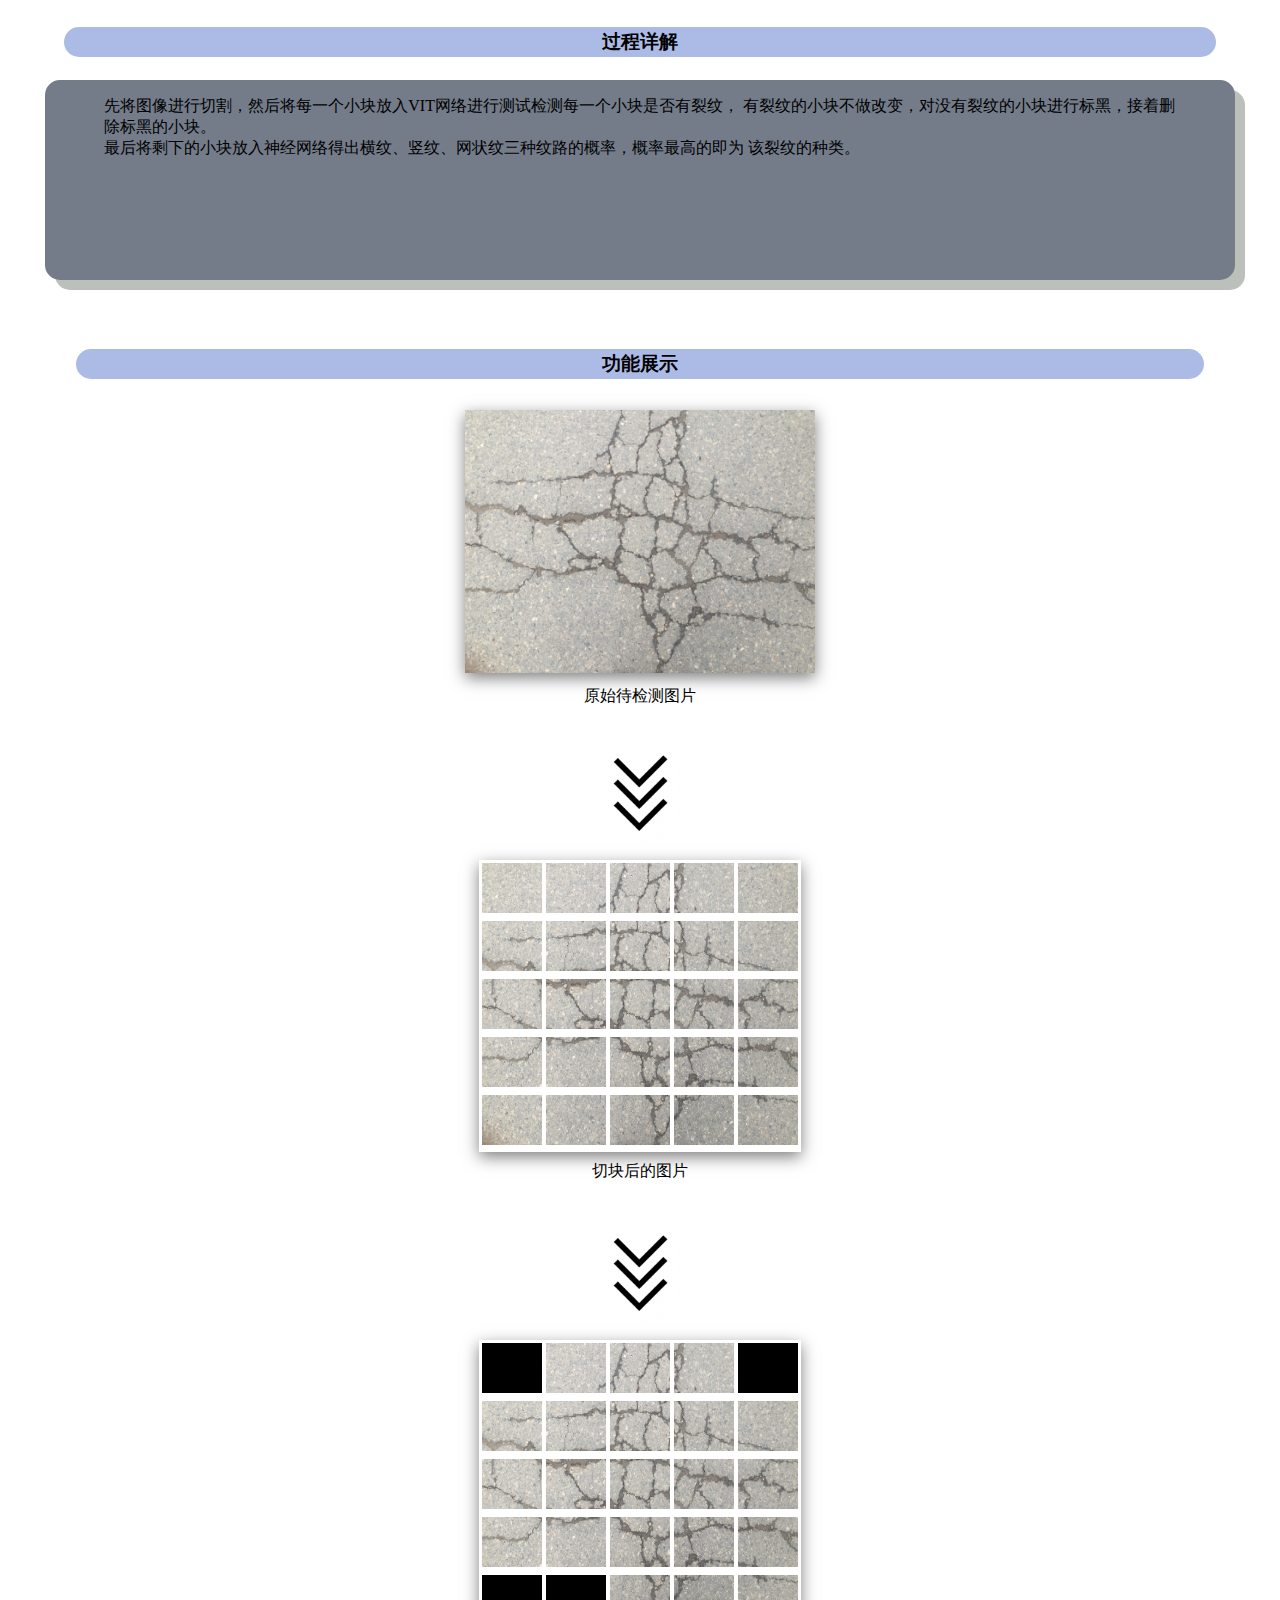
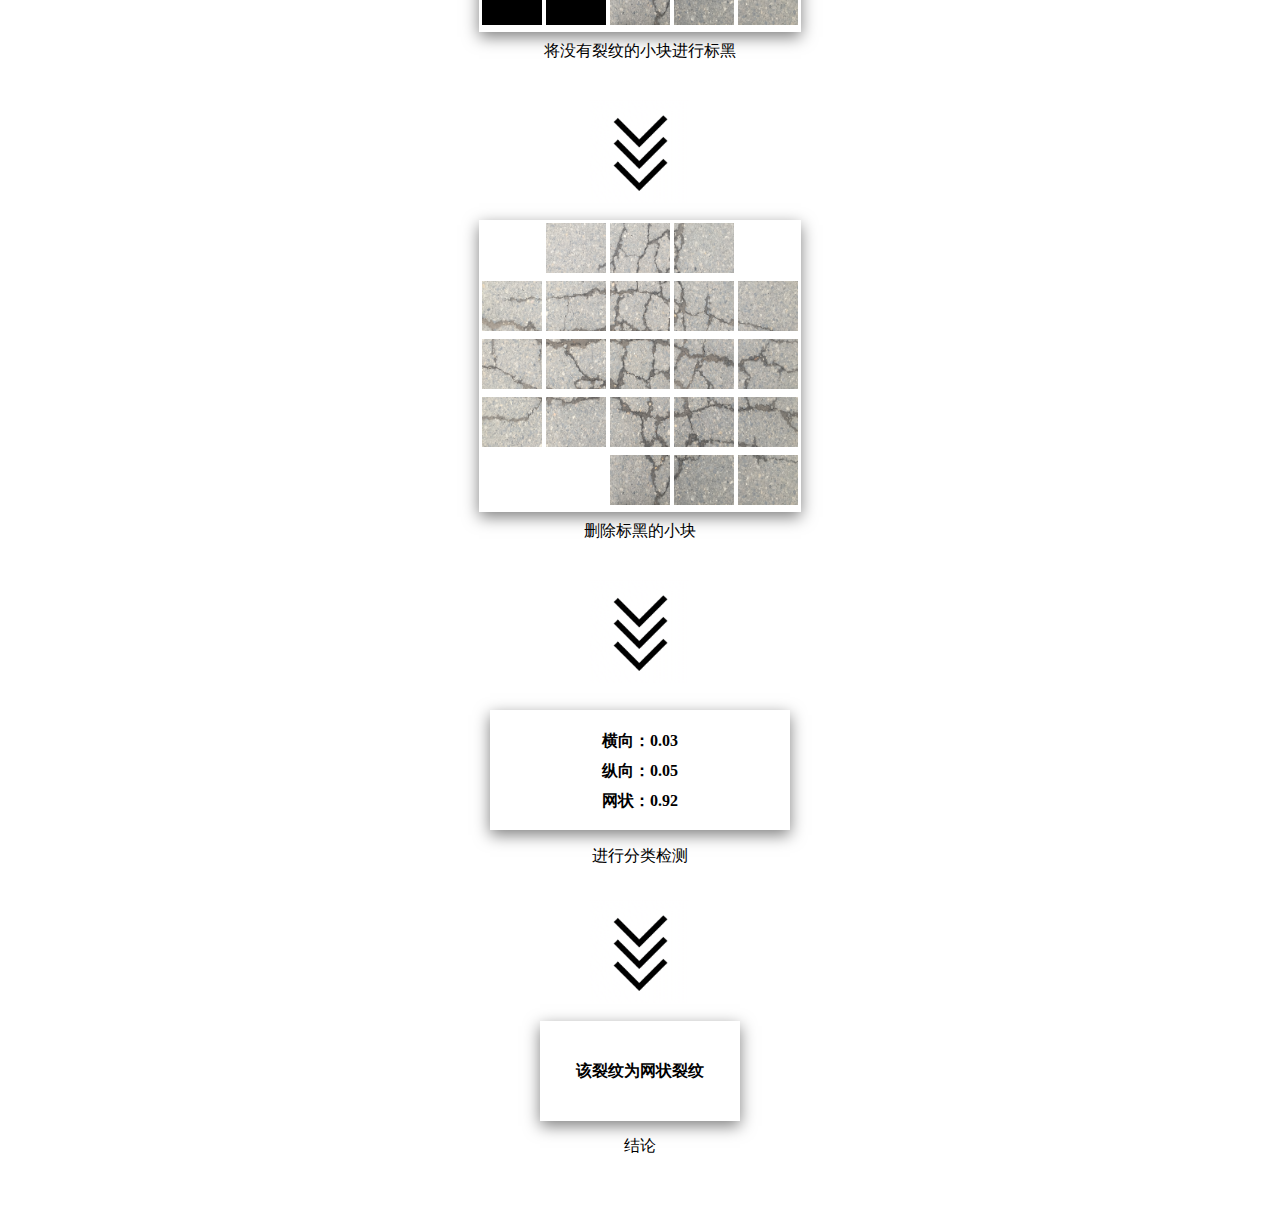
==== function_display.html @ 2bae9707 "Add files via upload" ====
<!DOCTYPE html>
<html lang="en">

<head>
    <meta charset="UTF-8">
    <meta name="viewport" content="width=device-width, initial-scale=1.0">
    <title>Document</title>
    <link rel="stylesheet" href="./function_display.css">
</head>

<body>
    <div class="all">
        <!-- 文字部分 -->
        <h3 class="text_section_h3">过程详解</h3>
        <!-- 内容 -->
        <div class="text_section">
            <p class="text_section_p">
                先将图像进行切割，然后将每一个小块放入VIT网络进行测试检测每一个小块是否有裂纹，
                有裂纹的小块不做改变，对没有裂纹的小块进行标黑，接着删除标黑的小块。<br>
                最后将剩下的小块放入神经网络得出横纹、竖纹、网状纹三种纹路的概率，概率最高的即为
                该裂纹的种类。
            </p>
        </div>
        <!-- 图片展示 -->
        <div class="images_display_box">
            <h3 class="text_section_h3">功能展示</h3>
            <div class="container">
                <!-- 图片1 -->
                <div class="images1_box">
                    <img src="./images/Original_image_of_network_cracks.JPG" alt="" class="images1">
                    <p class="images1_p">原始待检测图片</p>
                </div>
                <!-- 箭头1 -->
                <div class="arrow1_box">
                    <img src="./images/arrow.png" alt="" class="arrow1">
                </div>
                <!-- 切块1 -->
                <div class="cut_images_container">
                    <table class="cut_images_box">
                        <tr>
                            <td>
                                <img src="images\1_01.gif" alt="" class="cutting_images">
                                <img src="images\1_02.gif" alt="" class="cutting_images">
                                <img src="images\1_03.gif" alt="" class="cutting_images">
                                <img src="images\1_04.gif" alt="" class="cutting_images">
                                <img src="images\1_05.gif" alt="" class="cutting_images">
                            </td>
                        </tr>
                        <tr>
                            <td>
                                <img src="images\1_06.gif" alt="" class="cutting_images">
                                <img src="images\1_07.gif" alt="" class="cutting_images">
                                <img src="images\1_08.gif" alt="" class="cutting_images">
                                <img src="images\1_09.gif" alt="" class="cutting_images">
                                <img src="images\1_10.gif" alt="" class="cutting_images">
                            </td>
                        </tr>
                        <tr>
                            <td>
                                <img src="images\1_11.gif" alt="" class="cutting_images">
                                <img src="images\1_12.gif" alt="" class="cutting_images">
                                <img src="images\1_13.gif" alt="" class="cutting_images">
                                <img src="images\1_14.gif" alt="" class="cutting_images">
                                <img src="images\1_15.gif" alt="" class="cutting_images">
                            </td>
                        </tr>
                        <tr>
                            <td>
                                <img src="images\1_16.gif" alt="" class="cutting_images">
                                <img src="images\1_17.gif" alt="" class="cutting_images">
                                <img src="images\1_18.gif" alt="" class="cutting_images">
                                <img src="images\1_19.gif" alt="" class="cutting_images">
                                <img src="images\1_20.gif" alt="" class="cutting_images">
                            </td>
                        </tr>
                        <tr>
                            <td>
                                <img src="images\1_21.gif" alt="" class="cutting_images">
                                <img src="images\1_22.gif" alt="" class="cutting_images">
                                <img src="images\1_23.gif" alt="" class="cutting_images">
                                <img src="images\1_24.gif" alt="" class="cutting_images">
                                <img src="images\1_25.gif" alt="" class="cutting_images">
                            </td>
                        </tr>
                    </table>
                    <p class="cut_images_p">切块后的图片</p>
                    <!-- 箭头2 -->
                    <div class="arrow2_box">
                        <img src="./images/arrow.png" alt="" class="arrow1">
                    </div>
                </div>
                <!-- 标黑后 -->
                <div class="black_images_container">
                    <table class="cut_images_box">
                        <tr>
                            <td>
                                <img src="images\pictureblack_01.gif" alt="" class="cutting_images">
                                <img src="images\1_02.gif" alt="" class="cutting_images">
                                <img src="images\1_03.gif" alt="" class="cutting_images">
                                <img src="images\1_04.gif" alt="" class="cutting_images">
                                <img src="images\pictureblack_01.gif" alt="" class="cutting_images">
                            </td>
                        </tr>
                        <tr>
                            <td>
                                <img src="images\1_06.gif" alt="" class="cutting_images">
                                <img src="images\1_07.gif" alt="" class="cutting_images">
                                <img src="images\1_08.gif" alt="" class="cutting_images">
                                <img src="images\1_09.gif" alt="" class="cutting_images">
                                <img src="images\1_10.gif" alt="" class="cutting_images">
                            </td>
                        </tr>
                        <tr>
                            <td>
                                <img src="images\1_11.gif" alt="" class="cutting_images">
                                <img src="images\1_12.gif" alt="" class="cutting_images">
                                <img src="images\1_13.gif" alt="" class="cutting_images">
                                <img src="images\1_14.gif" alt="" class="cutting_images">
                                <img src="images\1_15.gif" alt="" class="cutting_images">
                            </td>
                        </tr>
                        <tr>
                            <td>
                                <img src="images\1_16.gif" alt="" class="cutting_images">
                                <img src="images\1_17.gif" alt="" class="cutting_images">
                                <img src="images\1_18.gif" alt="" class="cutting_images">
                                <img src="images\1_19.gif" alt="" class="cutting_images">
                                <img src="images\1_20.gif" alt="" class="cutting_images">
                            </td>
                        </tr>
                        <tr>
                            <td>
                                <img src="images\pictureblack_01.gif" alt="" class="cutting_images">
                                <img src="images\pictureblack_01.gif" alt="" class="cutting_images">
                                <img src="images\1_23.gif" alt="" class="cutting_images">
                                <img src="images\1_24.gif" alt="" class="cutting_images">
                                <img src="images\1_25.gif" alt="" class="cutting_images">
                            </td>
                        </tr>
                    </table>
                    <p class="cut_images_p">将没有裂纹的小块进行标黑</p>
                    <!-- 箭头3 -->
                    <div class="arrow2_box">
                        <img src="./images/arrow.png" alt="" class="arrow1">
                    </div>
                </div>
                <!-- 删除标黑的小块 -->
                <div class="delete_black_images_container">
                    <table class="cut_images_box">
                        <tr>
                            <td>
                                <img src="images\picturewhite1_08.gif" alt="" class="cutting_images">
                                <img src="images\1_02.gif" alt="" class="cutting_images">
                                <img src="images\1_03.gif" alt="" class="cutting_images">
                                <img src="images\1_04.gif" alt="" class="cutting_images">
                                <img src="images\picturewhite1_08.gif" alt="" class="cutting_images">
                            </td>
                        </tr>
                        <tr>
                            <td>
                                <img src="images\1_06.gif" alt="" class="cutting_images">
                                <img src="images\1_07.gif" alt="" class="cutting_images">
                                <img src="images\1_08.gif" alt="" class="cutting_images">
                                <img src="images\1_09.gif" alt="" class="cutting_images">
                                <img src="images\1_10.gif" alt="" class="cutting_images">
                            </td>
                        </tr>
                        <tr>
                            <td>
                                <img src="images\1_11.gif" alt="" class="cutting_images">
                                <img src="images\1_12.gif" alt="" class="cutting_images">
                                <img src="images\1_13.gif" alt="" class="cutting_images">
                                <img src="images\1_14.gif" alt="" class="cutting_images">
                                <img src="images\1_15.gif" alt="" class="cutting_images">
                            </td>
                        </tr>
                        <tr>
                            <td>
                                <img src="images\1_16.gif" alt="" class="cutting_images">
                                <img src="images\1_17.gif" alt="" class="cutting_images">
                                <img src="images\1_18.gif" alt="" class="cutting_images">
                                <img src="images\1_19.gif" alt="" class="cutting_images">
                                <img src="images\1_20.gif" alt="" class="cutting_images">
                            </td>
                        </tr>
                        <tr>
                            <td>
                                <img src="images\picturewhite1_08.gif" alt="" class="cutting_images">
                                <img src="images\picturewhite1_08.gif" alt="" class="cutting_images">
                                <img src="images\1_23.gif" alt="" class="cutting_images">
                                <img src="images\1_24.gif" alt="" class="cutting_images">
                                <img src="images\1_25.gif" alt="" class="cutting_images">
                            </td>
                        </tr>
                    </table>
                    <p class="cut_images_p">删除标黑的小块</p>
                    <!-- 箭头3 -->
                    <div class="arrow2_box">
                        <img src="./images/arrow.png" alt="" class="arrow1">
                    </div>
                </div>
                <!-- 3个概率 -->
                <div class="probability_container">
                    <div class="probability_content">
                        <h4 class="probability_h4_1">横向：0.03</h4>
                        <h4 class="probability_h4_2">纵向：0.05</h4>
                        <h4 class="probability_h4_3">网状：0.92</h4>
                    </div>
                    <p class="probability_p">进行分类检测</p>
                    <!-- 箭头4 -->
                    <div class="arrow4_box">
                        <img src="./images/arrow.png" alt="" class="arrow1">
                    </div>
                </div>
                <!-- 结论 -->
                <div class="conclusion_box">
                    <div>
                        <h4 class="conclusion_h4">该裂纹为网状裂纹</h4>
                    </div>
                    <p class="conclusion_p">结论</p>
                </div>


            </div>

        </div>

    </div>



    </div>
</body>

</html>
---- function_display.css ----
.all {
    display: flex;
    justify-content: center;
    height: 2000px;

}

.text_section_h3 {
    position: absolute;
    height: 30px;
    width: 90%;
    background-color: rgb(172, 187, 230);
    display: flex;
    justify-content: center;
    align-items: center;
    border-radius: 15px;
}

.text_section_p {
    position: absolute;
    display: flex;
    justify-content: center;
    width: 90%;
}

.text_section {
    position: absolute;
    top: 80px;
    width: 93%;
    height: 200px;
    border-radius: 15px;
    display: flex;
    justify-content: center;
    box-shadow: 10px 10px rgb(187, 192, 187);
    background-color: rgb(116, 124, 138);
}

.images_display_box {
    top: 330px;
    width: 98%;
    position: absolute;
    display: flex;
    justify-content: center;
    background-color: antiquewhite;
}

.container {
    position: absolute;
    top: 80px;
    width: 96%;
    height: 1000px;
    display: flex;
    justify-content: center;
}

.images1_box {
    position: absolute;
    width: 96%;
    display: flex;
    justify-content: center;
}

.images1 {
    position: absolute;
    width: 350px;
    display: flex;
    justify-content: center;
    box-shadow: 0 5px 15px rgba(0, 0, 0, .5);
}

.images1_p {
    position: absolute;
    display: flex;
    justify-content: center;
    top: 260px;
}

.arrow1_box {
    top: 330px;
    position: absolute;
    width: 96%;
    display: flex;
    justify-content: center;
    height: 100px;
}

.arrow1 {
    position: absolute;
    display: flex;
    justify-content: center;
    width: 100px;

}

.cut_images_container {
    top: 450px;
    position: absolute;
    display: flex;
    justify-content: center;
    height: 400px;
    width: 96%;
}

.cut_images_box {

    position: absolute;
    display: flex;
    justify-content: center;
    box-shadow: 0 5px 15px rgba(0, 0, 0, .5);

}

.cutting_images {
    width: 60px;
    height: 50px;
}

.cut_images_p {
    position: absolute;
    display: flex;
    justify-content: center;
    top: 285px;
}

.arrow2_box {
    top: 360px;
    position: absolute;
    width: 96%;
    display: flex;
    justify-content: center;
    height: 100px;

}

.black_images_container {
    top: 930px;
    position: absolute;
    display: flex;
    justify-content: center;
    height: 400px;
    width: 96%;
}

.delete_black_images_container {
    top: 1410px;
    position: absolute;
    display: flex;
    justify-content: center;
    height: 400px;
    width: 96%;
}

.probability_container {
    position: absolute;
    display: flex;
    justify-content: center;
    top: 1900px;
}

.probability_content {

    display: flex;
    justify-content: center;
    /* background-color: rgb(210, 242, 242); */
    width: 300px;
    height: 120px;
    box-shadow: 0 5px 15px rgba(0, 0, 0, .5);

}

.probability_h4_1 {
    position: absolute;
    display: flex;
    justify-content: center;
    width: 200px;
}

.probability_h4_2 {
    top: 30px;
    position: absolute;
    display: flex;
    justify-content: center;
    width: 200px;
}

.probability_h4_3 {
    top: 60px;
    position: absolute;
    display: flex;
    justify-content: center;
    width: 200px;
}

.probability_p {
    position: absolute;
    display: flex;
    justify-content: center;
    top: 120px;
}

.arrow4_box {
    position: absolute;
    display: flex;
    justify-content: center;
    top: 190px;
    height: 100px;
}

.conclusion_box {
    position: absolute;
    display: flex;
    justify-content: center;
    top: 2190px;
    width: 95%;
    height: 230px;
}

.conclusion_h4 {
    display: flex;
    justify-content: center;
    /* background-color: aqua; */
    width: 200px;
    height: 100px;
    align-items: center;
    box-shadow: 0 5px 15px rgba(0, 0, 0, .5);
}

.conclusion_p {
    position: absolute;
    display: flex;
    justify-content: center;
    top: 120px;
}
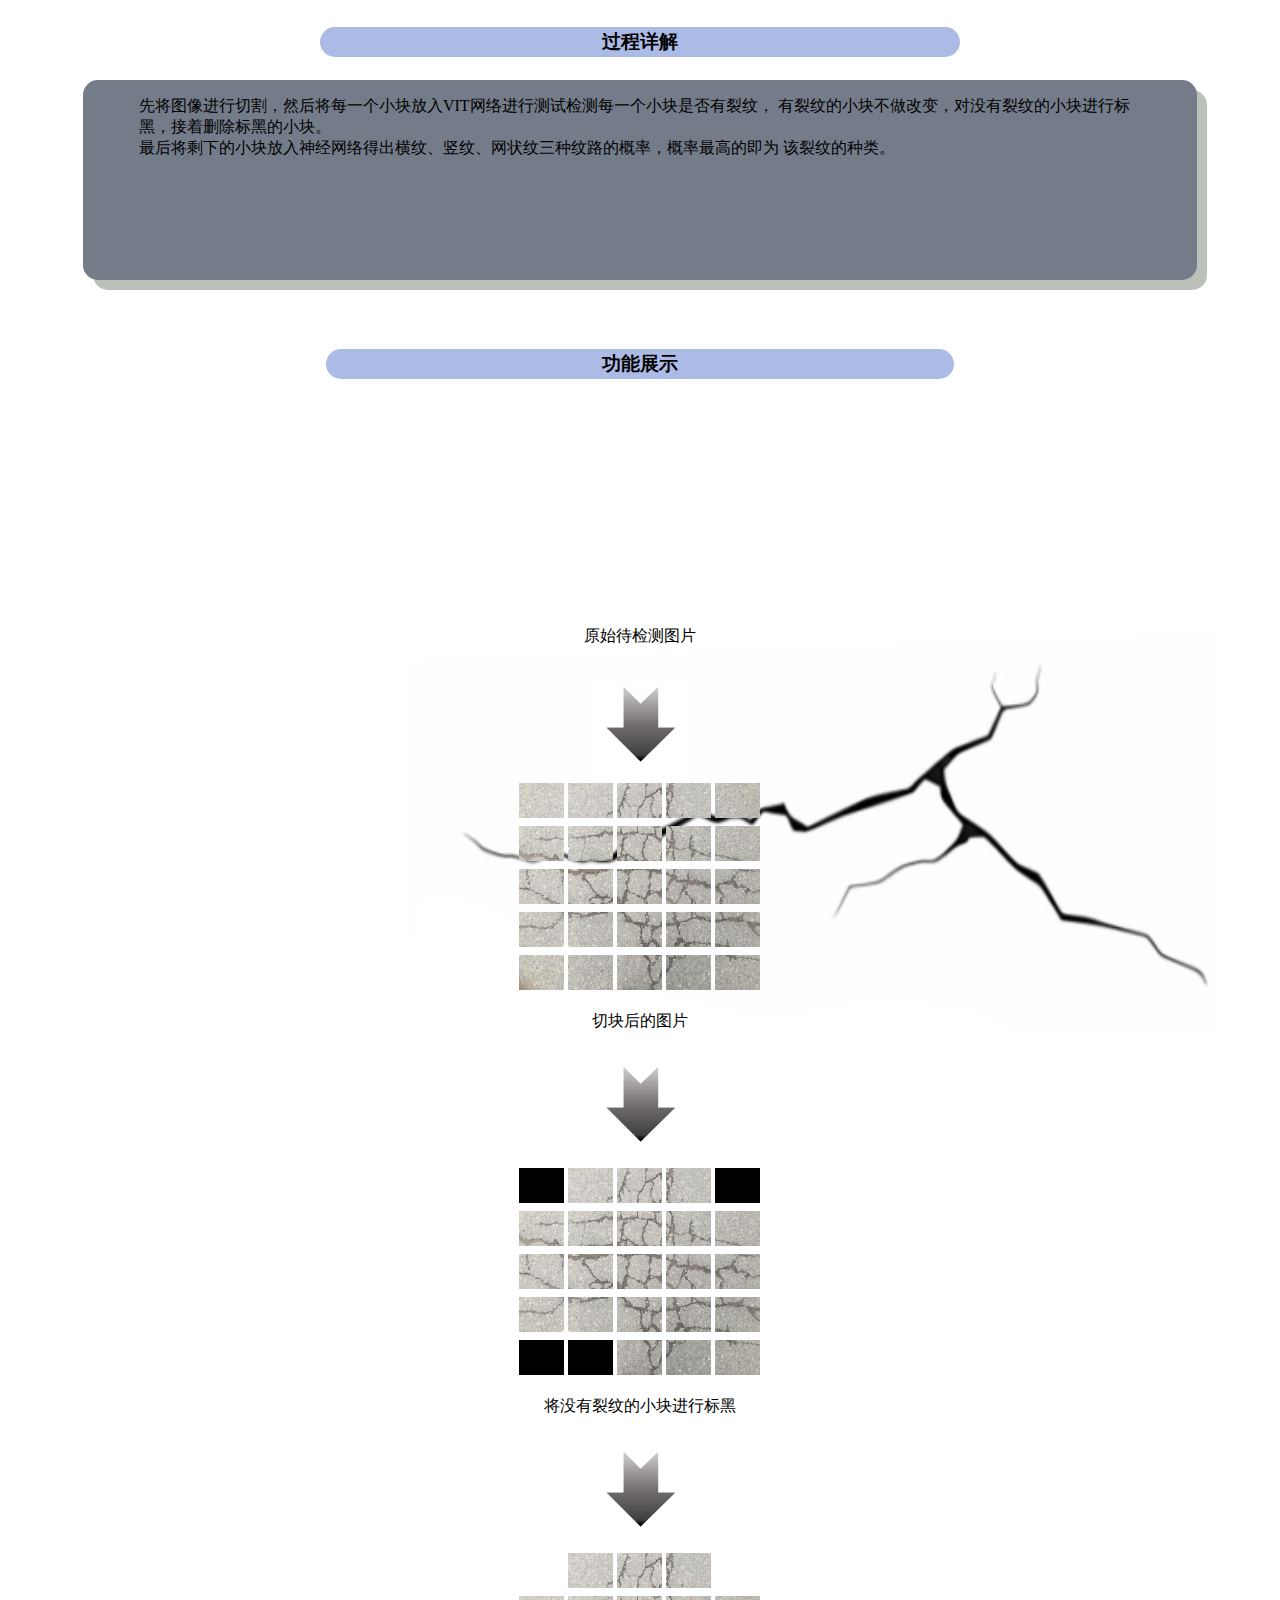
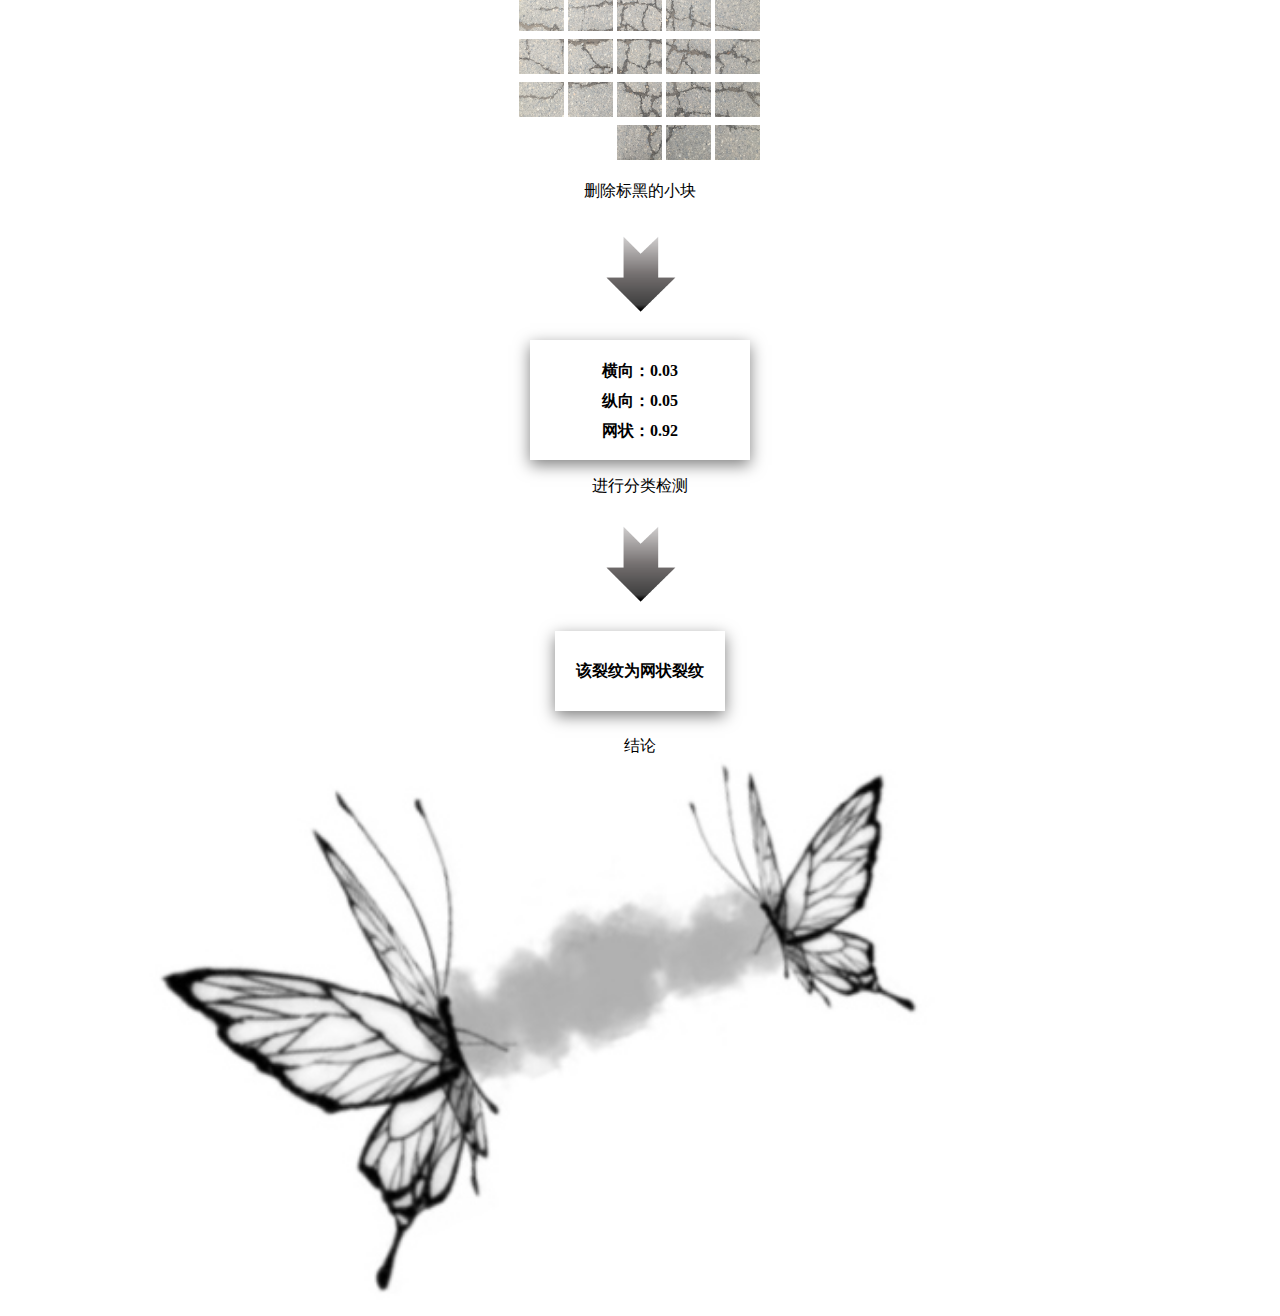
==== commit ff3e097b: "Add files via upload" ====
--- a/function_display.html
+++ b/function_display.html
@@ -27,12 +27,15 @@
             <div class="container">
                 <!-- 图片1 -->
                 <div class="images1_box">
+                    <img src="./images/liewen1.jpg" alt="" class="liewen1_size">
                     <img src="./images/Original_image_of_network_cracks.JPG" alt="" class="images1">
                     <p class="images1_p">原始待检测图片</p>
+
                 </div>
                 <!-- 箭头1 -->
                 <div class="arrow1_box">
-                    <img src="./images/arrow.png" alt="" class="arrow1">
+
+                    <img src="./images/arrow2.png" alt="" class="arrow1">
                 </div>
                 <!-- 切块1 -->
                 <div class="cut_images_container">
@@ -86,7 +89,7 @@
                     <p class="cut_images_p">切块后的图片</p>
                     <!-- 箭头2 -->
                     <div class="arrow2_box">
-                        <img src="./images/arrow.png" alt="" class="arrow1">
+                        <img src="./images/arrow2.png" alt="" class="arrow1">
                     </div>
                 </div>
                 <!-- 标黑后 -->
@@ -141,7 +144,7 @@
                     <p class="cut_images_p">将没有裂纹的小块进行标黑</p>
                     <!-- 箭头3 -->
                     <div class="arrow2_box">
-                        <img src="./images/arrow.png" alt="" class="arrow1">
+                        <img src="./images/arrow2.png" alt="" class="arrow1">
                     </div>
                 </div>
                 <!-- 删除标黑的小块 -->
@@ -196,7 +199,7 @@
                     <p class="cut_images_p">删除标黑的小块</p>
                     <!-- 箭头3 -->
                     <div class="arrow2_box">
-                        <img src="./images/arrow.png" alt="" class="arrow1">
+                        <img src="./images/arrow2.png" alt="" class="arrow1">
                     </div>
                 </div>
                 <!-- 3个概率 -->
@@ -209,7 +212,7 @@
                     <p class="probability_p">进行分类检测</p>
                     <!-- 箭头4 -->
                     <div class="arrow4_box">
-                        <img src="./images/arrow.png" alt="" class="arrow1">
+                        <img src="./images/arrow2.png" alt="" class="arrow1">
                     </div>
                 </div>
                 <!-- 结论 -->
@@ -217,6 +220,8 @@
                     <div>
                         <h4 class="conclusion_h4">该裂纹为网状裂纹</h4>
                     </div>
+
+                    <img src="./images/hudie.jpg" alt="" class="hudie_size">
                     <p class="conclusion_p">结论</p>
                 </div>
 
--- a/function_display.css
+++ b/function_display.css
@@ -8,7 +8,7 @@
 .text_section_h3 {
     position: absolute;
     height: 30px;
-    width: 90%;
+    width: 50%;
     background-color: rgb(172, 187, 230);
     display: flex;
     justify-content: center;
@@ -26,7 +26,7 @@
 .text_section {
     position: absolute;
     top: 80px;
-    width: 93%;
+    width: 87%;
     height: 200px;
     border-radius: 15px;
     display: flex;
@@ -62,7 +62,7 @@
 
 .images1 {
     position: absolute;
-    width: 350px;
+    width: 250px;
     display: flex;
     justify-content: center;
     box-shadow: 0 5px 15px rgba(0, 0, 0, .5);
@@ -72,11 +72,11 @@
     position: absolute;
     display: flex;
     justify-content: center;
-    top: 260px;
+    top: 200px;
 }
 
 .arrow1_box {
-    top: 330px;
+    top: 270px;
     position: absolute;
     width: 96%;
     display: flex;
@@ -93,7 +93,7 @@
 }
 
 .cut_images_container {
-    top: 450px;
+    top: 370px;
     position: absolute;
     display: flex;
     justify-content: center;
@@ -106,24 +106,24 @@
     position: absolute;
     display: flex;
     justify-content: center;
-    box-shadow: 0 5px 15px rgba(0, 0, 0, .5);
+    /* box-shadow: 0 5px 15px rgba(0, 0, 0, .5); */
 
 }
 
 .cutting_images {
-    width: 60px;
-    height: 50px;
+    width: 45px;
+    height: 35px;
 }
 
 .cut_images_p {
     position: absolute;
     display: flex;
     justify-content: center;
-    top: 285px;
+    top: 215px;
 }
 
 .arrow2_box {
-    top: 360px;
+    top: 280px;
     position: absolute;
     width: 96%;
     display: flex;
@@ -133,7 +133,7 @@
 }
 
 .black_images_container {
-    top: 930px;
+    top: 755px;
     position: absolute;
     display: flex;
     justify-content: center;
@@ -142,7 +142,7 @@
 }
 
 .delete_black_images_container {
-    top: 1410px;
+    top: 1140px;
     position: absolute;
     display: flex;
     justify-content: center;
@@ -154,7 +154,7 @@
     position: absolute;
     display: flex;
     justify-content: center;
-    top: 1900px;
+    top: 1530px;
 }
 
 .probability_content {
@@ -162,7 +162,7 @@
     display: flex;
     justify-content: center;
     /* background-color: rgb(210, 242, 242); */
-    width: 300px;
+    width: 220px;
     height: 120px;
     box-shadow: 0 5px 15px rgba(0, 0, 0, .5);
 
@@ -202,7 +202,7 @@
     position: absolute;
     display: flex;
     justify-content: center;
-    top: 190px;
+    top: 180px;
     height: 100px;
 }
 
@@ -210,17 +210,17 @@
     position: absolute;
     display: flex;
     justify-content: center;
-    top: 2190px;
+    top: 1800px;
     width: 95%;
-    height: 230px;
+    height: 400px;
 }
 
 .conclusion_h4 {
     display: flex;
     justify-content: center;
     /* background-color: aqua; */
-    width: 200px;
-    height: 100px;
+    width: 170px;
+    height: 80px;
     align-items: center;
     box-shadow: 0 5px 15px rgba(0, 0, 0, .5);
 }
@@ -229,5 +229,19 @@
     position: absolute;
     display: flex;
     justify-content: center;
-    top: 120px;
+    top: 110px;
+}
+
+.hudie_size {
+    width: 70%;
+    position: absolute;
+    top: 130px;
+    left: 7%;
+}
+
+.liewen1_size {
+    top: 180px;
+    width: 70%;
+    position: absolute;
+    right: .1%;
 }